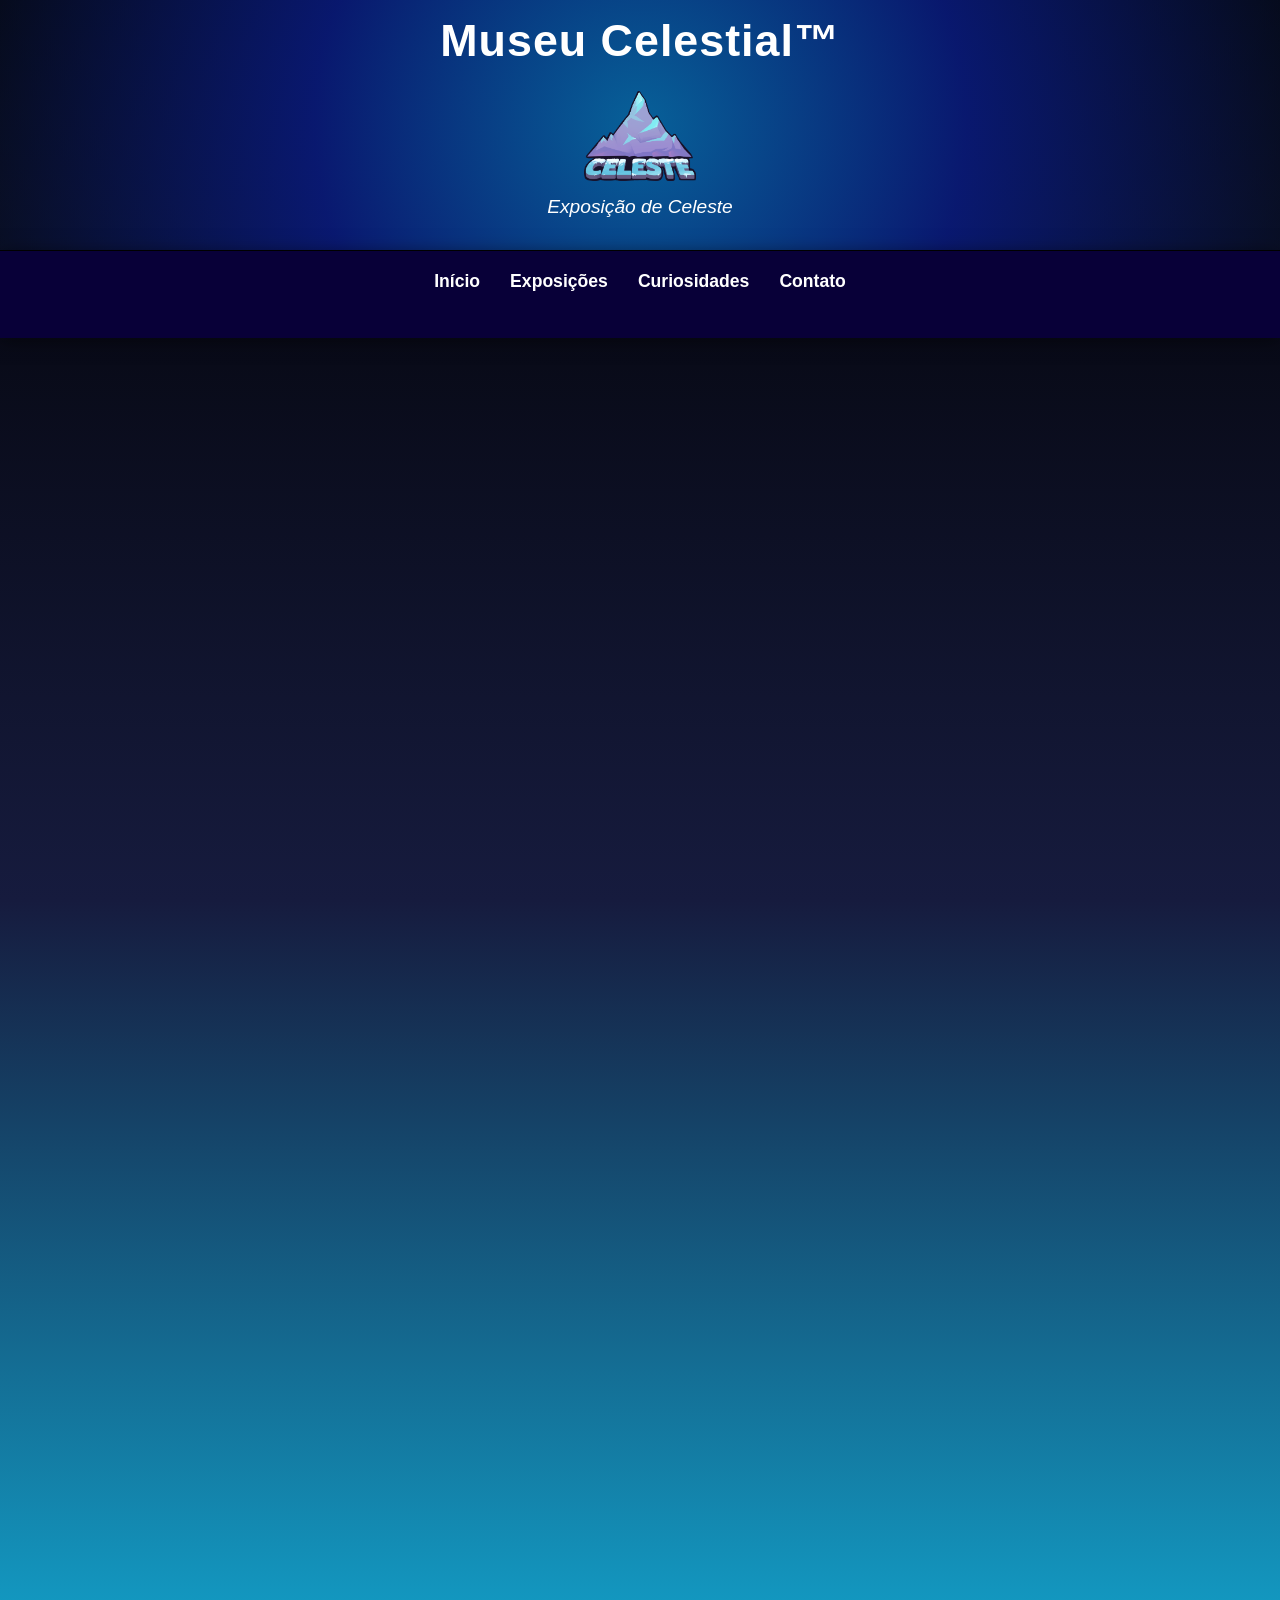
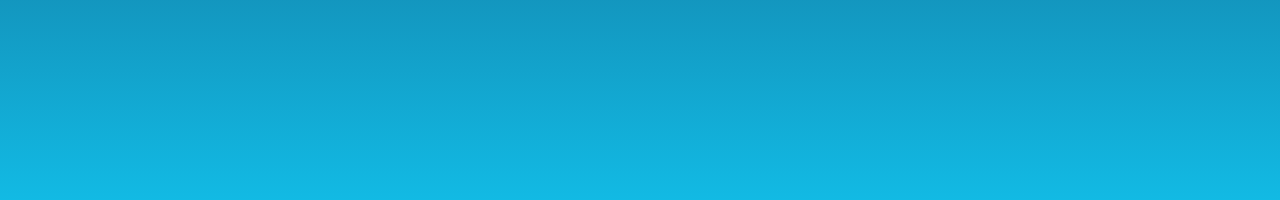
==== Pages/capitulos.html @ afc7a7ea "versao1: feito style e index" ====
<!DOCTYPE html>
<html lang="en">
<head>
    <meta charset="UTF-8">
    <meta name="viewport" content="width=device-width, initial-scale=1.0">
    <title>Capitulos</title>
    <link rel="stylesheet" href="../CSS/style.css">
</head>
    <body>
        <header>
            <div class="container">
                <h1> Museu Celestial&trade;</h1>
                <img src="../Images/CelesteLogo.png" alt="">
                <p class="slogan">Exposição de Celeste</p>
            </div>
        </header>
        <nav>
            <div class="container menu">
                <a href="/index.html">Início</a>
                <a href="#">Exposições</a>
                <a href="#">Curiosidades</a>
                <a href="#">Contato</a>
            </div>
        </nav>
    </body>
</html>
---- CSS/style.css ----
img
{
    height: 90px;
}
*
{
    margin: 0;
    padding:0 ;
    box-sizing: border-box;
}
body
{
    height: 200vh;
    font-family:'Gill Sans', 'Gill Sans MT', Calibri, 'Trebuchet MS', sans-serif;
    background:linear-gradient(to top,#12bae4, #161b3e,rgb(0, 0, 0)) ;
    color: #fefefe;
    line-height: 1.8;
}
.container
{
    margin: 0 auto;
    padding: 0 20px;
    text-align: center;
}
header
{
text-align: center;
padding: 0 40px;
color: white;
background: radial-gradient(circle, #0875b8d2, #0a1c82d7,#0c173c7b);
border-bottom: 1px solid #000000;
}
header h1
{
    font-size: 2.8rem;
    margin-bottom: 10px;
    font-weight: 700;
    letter-spacing: 1px;
}
header .slogan
{
    font-style: italic;
}
nav
{
    background-color: #080038;
    box-shadow: 0 2px 17px rgba(0, 0, 0, 0.5);
    position: sticky;
    top: 0;
    z-index: 100;
}
.menu
{
    display: flex;
    justify-content: center;
    gap: 30px;
    padding: 15px 0;
}
.menu a
{
    font-weight: 600;
    text-decoration: none;
    color: rgb(255, 255, 255);
    font-size: 1.1rem;
    transition: 0.3s ease;
}
.menu a:hover
{
    color: rgb(106, 233, 255);
}
.banner
{
    background: rgb(2, 2, 50);
    color:white;
    text-align: center;
    padding:100px 0;
    margin-bottom: 30px;
}
.banner h2,p,a
{
    font-size: 1.2rem;
    margin-bottom: 25px;
}
.banner p
{
    font-size: 1.2rem;
    margin-bottom: 25px;
}
.botao
{
    display: inline-block;
    background-color: rgb(128, 191, 255);
    color: rgb(0, 0, 0);
    padding: 12px 24px;
    font-size: 1.1rem;
    font-weight: 600;
    border-radius: 50px;
    text-decoration: none;
    transition: 0.3s ease;
    box-shadow: 0 4px 6px rgb(0, 0, 0,0.5);
}
.botao:hover
{
    transform: translateY(-2px);
    background-color: #ffffff;
    color: rgb(0, 166, 255);
    box-shadow: 0 0 150px rgb(255, 255, 255);
}
.sobre h2
{
    color: white;
    font-size: 2rem;
    margin-bottom: 20px;
    position: relative;
    display: inline-block;
}
.sobre h2::after
{
    content: '';
    display: block;
    width: 60px;
    height: 3px;
    background-color:rgb(255, 255, 255);
    margin: 10px auto 0;
    border-radius: 2px;
}
.sobre p
{
    max-width: 800px;
    font-size: 1.1rem;
    margin: 0 auto;
}
.exposicoes
{
    padding: 60px 0;
    background-color: #1e104e;
}
.exposicoes h2 
{
    text-align: center;
    color: #7f6ee3;
    font-size: 2rem;
    margin-bottom:40px ;
    position: relative;
    display: inline-block;
}
.exposicoes h2::after
{
    content: '';
    display: block;
    width: 60px;
    height: 3px;
    background-color:#7f6ee3;
    margin: 10px auto 0;
    border-radius: 2px;
}
.card
{
    background-color: #8aebff;
    border-radius: 15px;
    overflow: hidden;
    box-shadow: 0 5px 15px rgba(0,0,0,0.9);
    transition: 0.3s ease;
}

.cards
{
    display: grid;
    grid-template-columns: repeat(auto-fit, minmax(280px, 1fr));
    gap: 30px;
}

.card:hover
{
    transform: translateY(-5px);
    box-shadow: 0 0 5px rgb(255, 255, 255);
}

.card a
{
    display: block;
    padding: 25px 20px;
    text-decoration: none;
    color: #ffffff;    
}

.cards h3
{
    color: #00a8d2;
    margin-bottom: 10px;
    font-size: 1.5rem;
}
/* enviar tudo a partir do .card */

.card p
{
    color: #000a54;
    font-size: 1.2rem;
    line-height: 1.4;
    font-weight: 600;
}
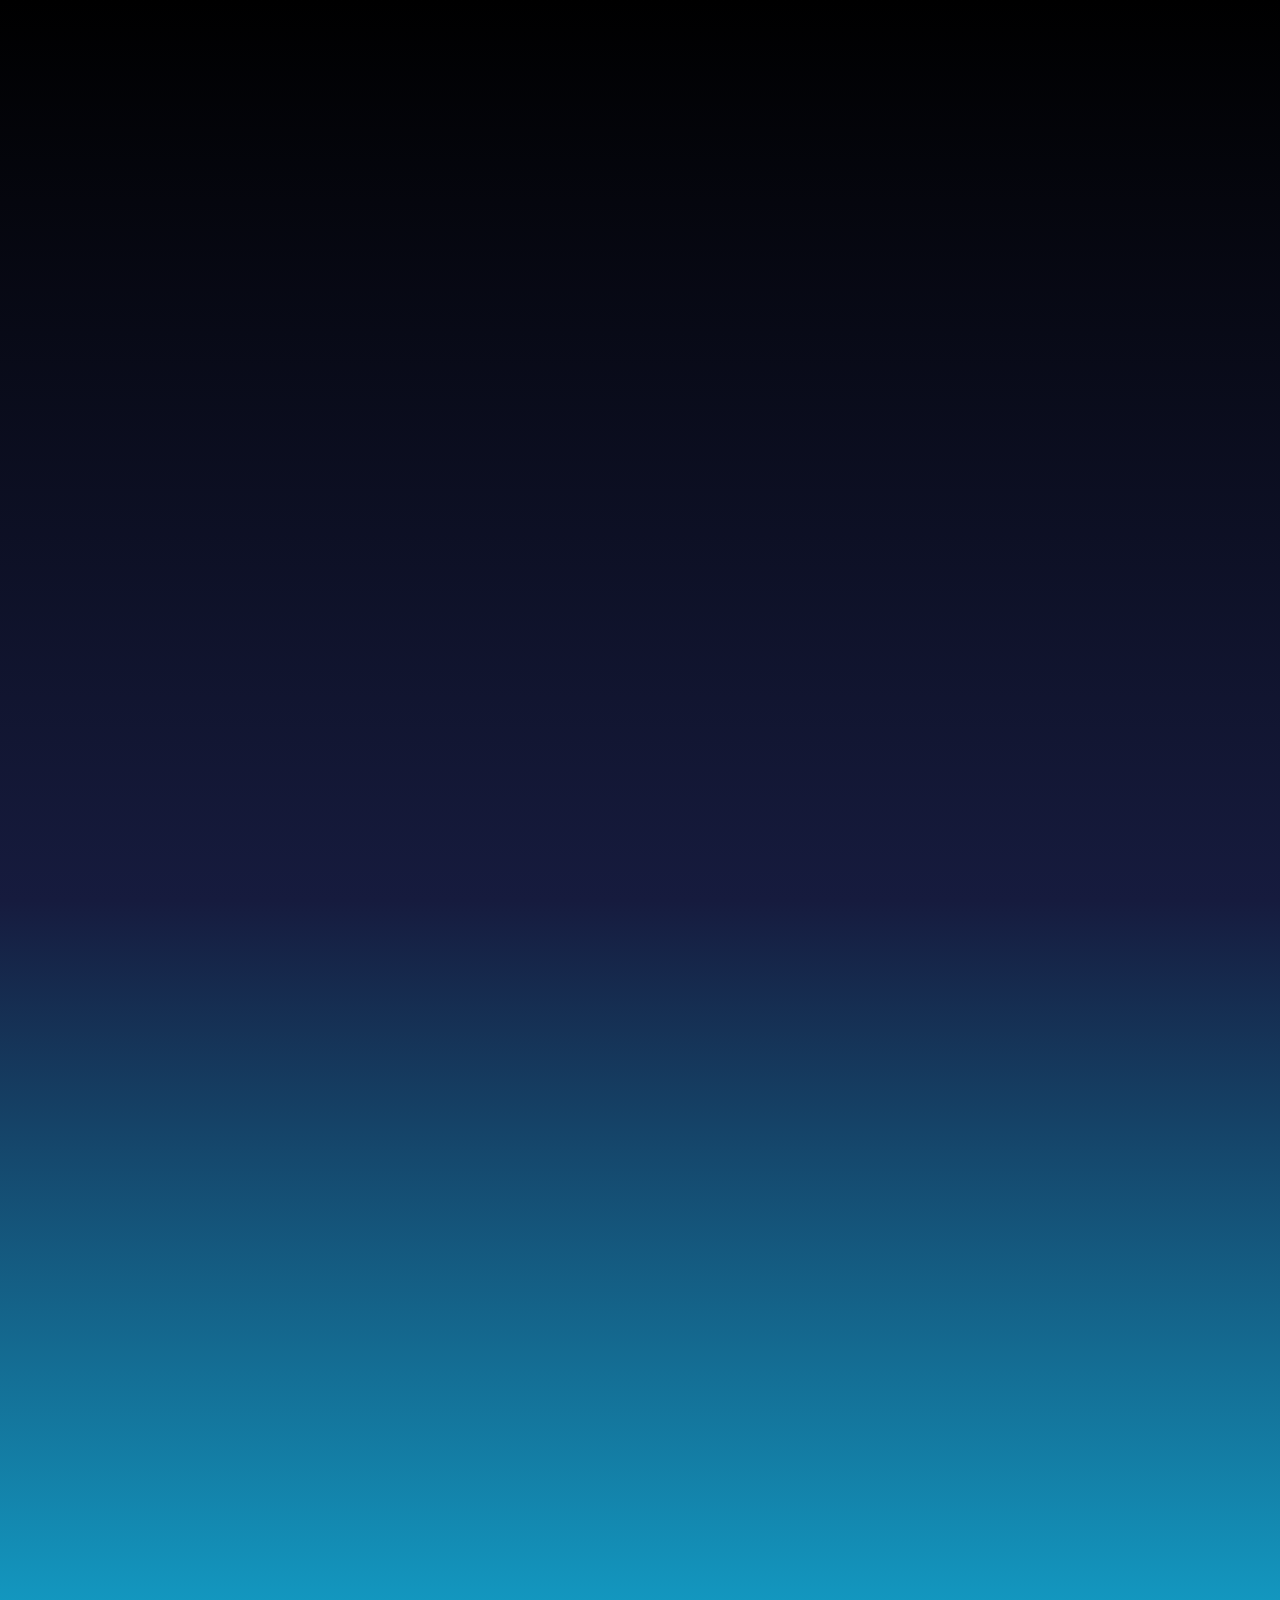
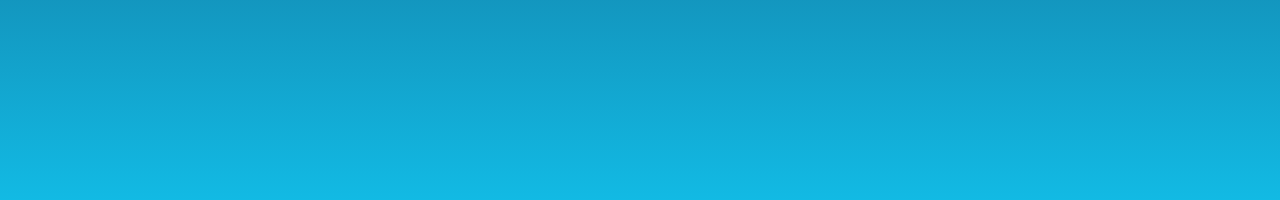
==== commit c991806f: "concertado header" ====
--- a/Pages/capitulos.html
+++ b/Pages/capitulos.html
@@ -1,26 +1,11 @@
 <!DOCTYPE html>
-<html lang="en">
+<html lang="pt-br">
 <head>
     <meta charset="UTF-8">
     <meta name="viewport" content="width=device-width, initial-scale=1.0">
     <title>Capitulos</title>
     <link rel="stylesheet" href="../CSS/style.css">
 </head>
-    <body>
-        <header>
-            <div class="container">
-                <h1> Museu Celestial&trade;</h1>
-                <img src="../Images/CelesteLogo.png" alt="">
-                <p class="slogan">Exposição de Celeste</p>
-            </div>
-        </header>
-        <nav>
-            <div class="container menu">
-                <a href="/index.html">Início</a>
-                <a href="#">Exposições</a>
-                <a href="#">Curiosidades</a>
-                <a href="#">Contato</a>
-            </div>
-        </nav>
-    </body>
+<body>
+</body>
 </html>
--- a/CSS/style.css
+++ b/CSS/style.css
@@ -166,7 +166,7 @@
 .cards
 {
     display: grid;
-    grid-template-columns: repeat(auto-fit, minmax(280px, 1fr));
+    grid-template-columns: repeat(auto-fit, minmax(380px, 1fr));
     gap: 30px;
 }
 
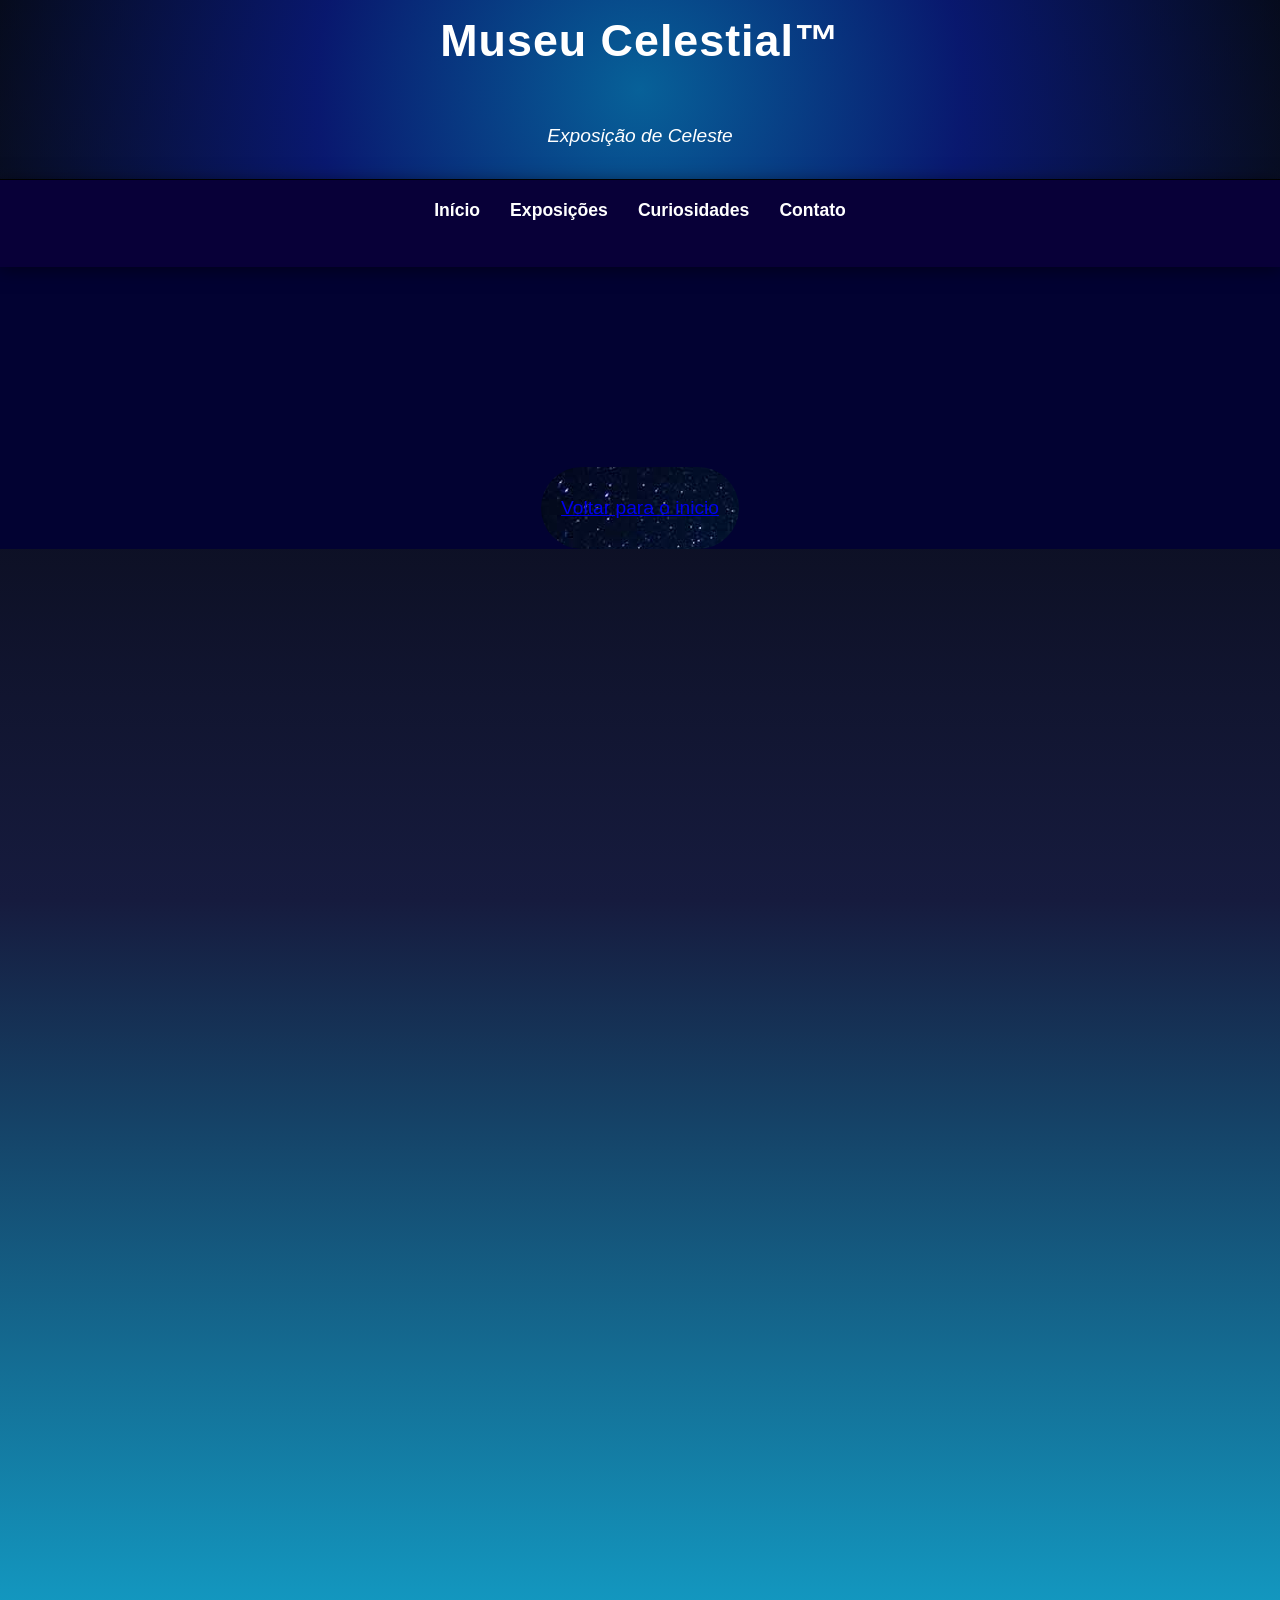
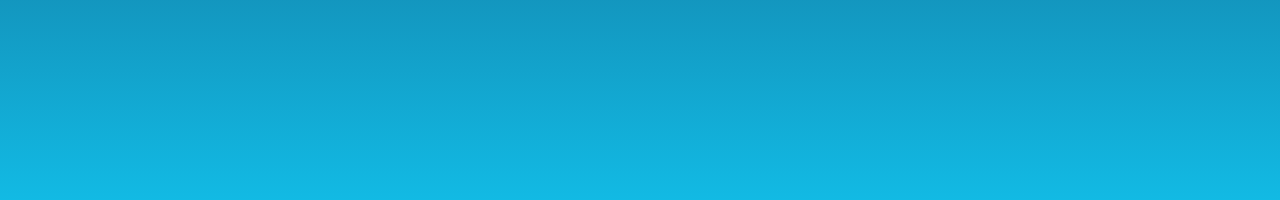
==== commit 2599f4d1: "pag personagens, botao voltar, container-menu em todos" ====
--- a/Pages/capitulos.html
+++ b/Pages/capitulos.html
@@ -7,5 +7,25 @@
     <link rel="stylesheet" href="../CSS/style.css">
 </head>
 <body>
+    <header>
+        <div class="container">
+            <h1> Museu Celestial&trade;</h1>
+            <img src="Images/CelesteLogo.png" alt="">
+            <p class="slogan">Exposição de Celeste</p>
+        </div>
+    </header>
+    <nav>
+        <div class="container menu">
+            <a href="#">Início</a>
+            <a href="#">Exposições</a>
+            <a href="#">Curiosidades</a>
+            <a href="#">Contato</a>
+        </div>
+    </nav>
+    <section class="banner">
+        <div class="container">
+            <button class="voltar"><a href="../index.html"> Voltar para o inicio</a></button>
+        </div>
+    </section>
 </body>
 </html>
--- a/CSS/style.css
+++ b/CSS/style.css
@@ -22,6 +22,19 @@
     padding: 0 20px;
     text-align: center;
 }
+
+.container-personagens
+{
+    margin: 20px auto;
+    pad: 0 20px;
+    text-align: center;
+}
+.container-personagens img
+{
+    height: 300px;
+}
+
+
 header
 {
 text-align: center;
@@ -200,3 +213,25 @@
     font-weight: 600;
 }
 
+
+.voltar
+{
+    position: relative;
+    top: 100px;
+    background-image: url(../Images/button_bg.jpg);
+    border: none;
+    padding: 30px 20px;
+    border-radius: 50px;
+    position: relative;
+    transition: ease 1s;
+    color: white;
+    text-decoration: none;
+    box-shadow: 0 0 0px rgba(255,255,255,0);
+}
+
+
+.voltar:hover
+{
+    background-position: 0 -550px ;
+    box-shadow: 0 0 100px rgba(255,255,255,0.9);
+}
